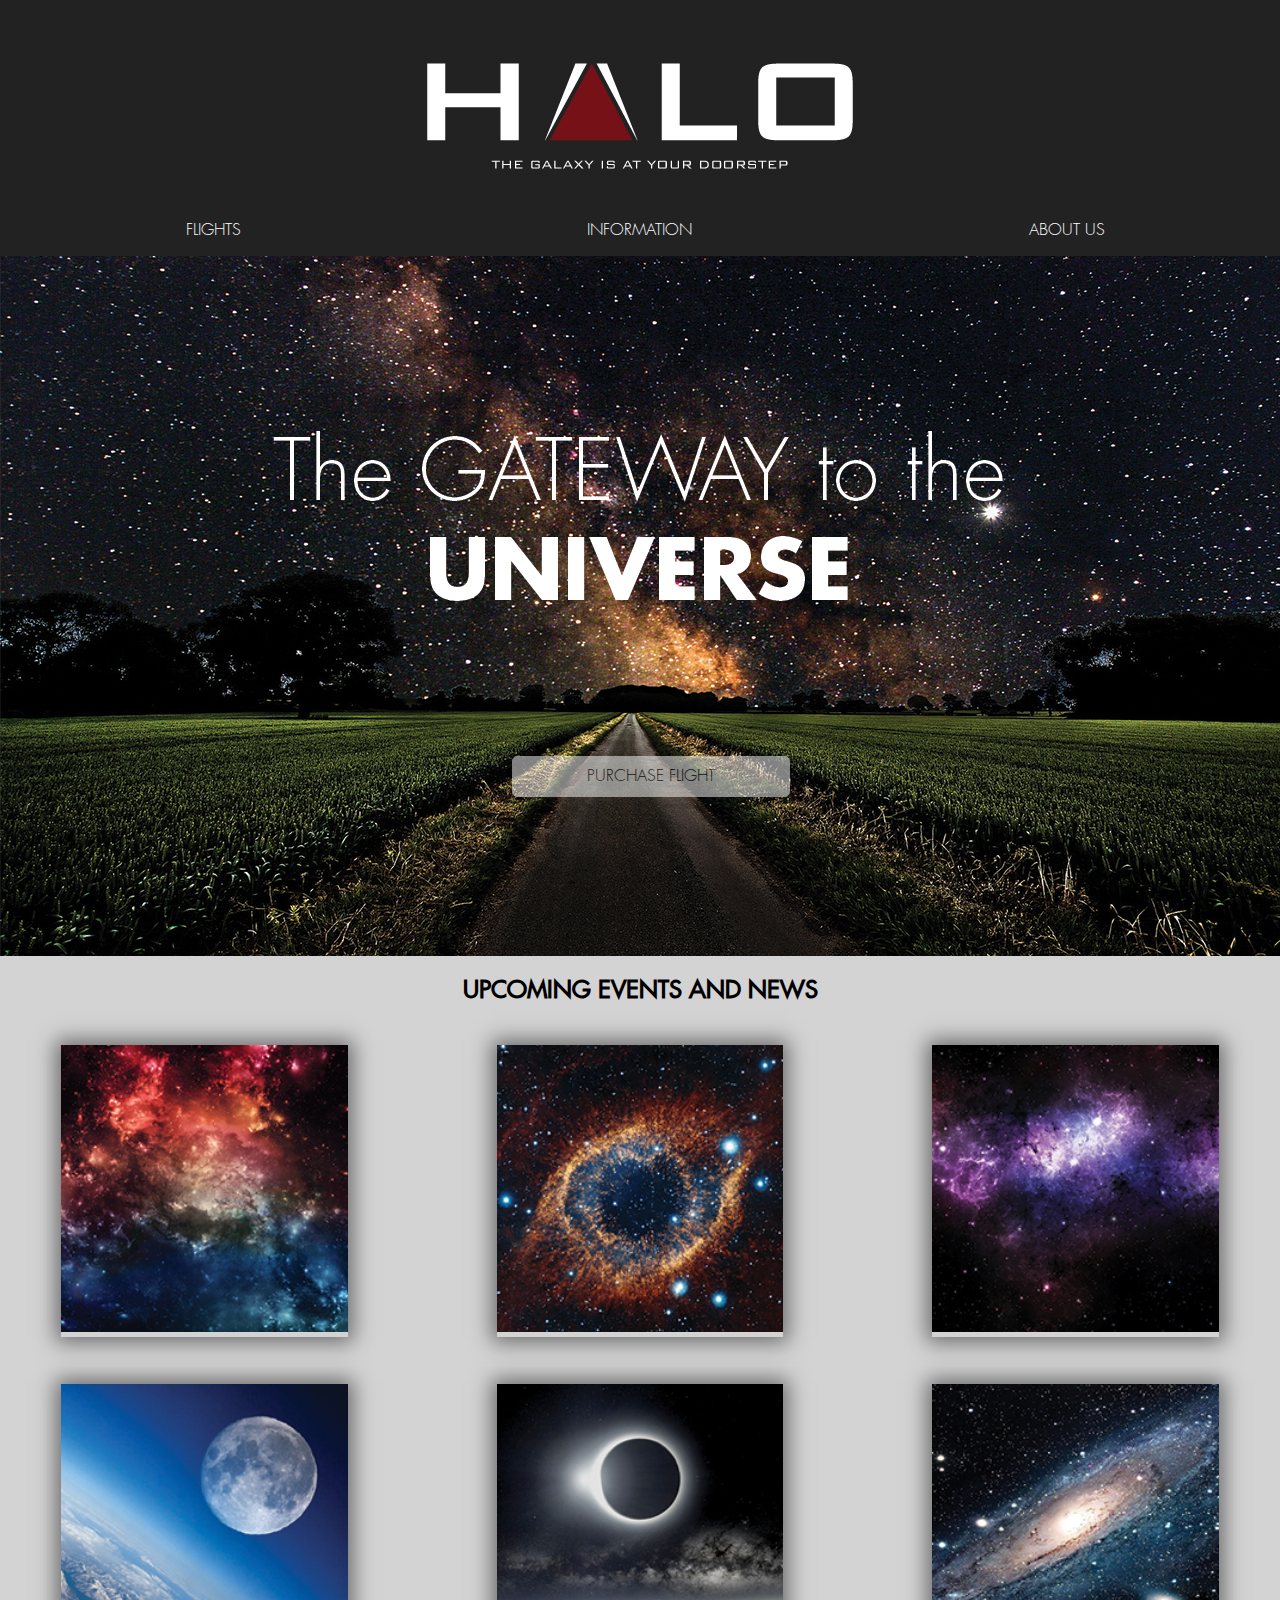
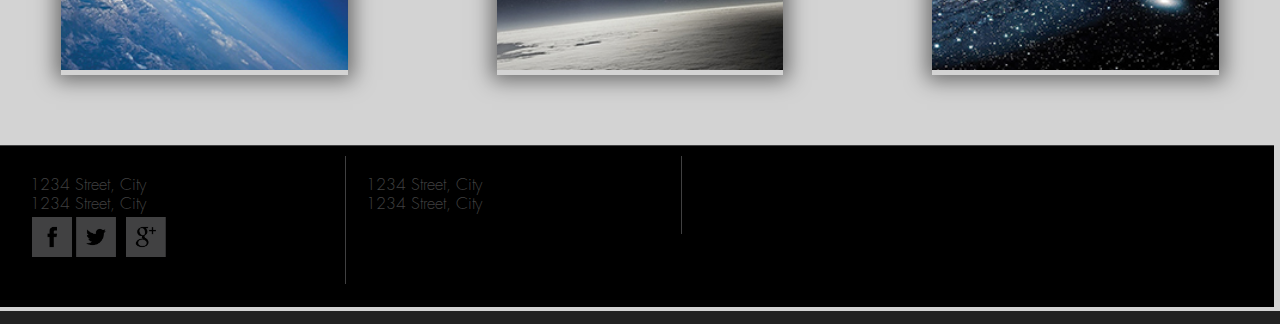
==== index.html @ d56d55d9 "EDITING MOBILE DESIGN" ====
<!doctype html>
<html lang = "en">

<html>
	<head>

		<meta charset = "utf-8">
		<meta name="viewport" content="width=device-width, user-scalable=no">
		<title> Project Halo Home Page </title>

		<link rel = "stylesheet" href = "css/nav.css">
		<link rel = "stylesheet" href = "css/index.css">
		<link rel = "stylesheet" href = "css/grid.css">
		<link rel = "stylesheet" href = "css/main.css">

	</head>

	<body>
			<a href = "index.html"> <img alt = "Header Logo for Project Halo" src = "img/project-halo-header.jpg" height = "auto" width = "100%"></a>

			<!-- Navigational Bar -->
			<nav class = "grid-18 navContainer">

					<div class = "grid-6 navitems left">
						<a href = "flights.html"> FLIGHTS </a>
						<ul>
								<li><a href="">SubNav Test1</a><li>
								<li><a href="">Test2</a><li>
						</ul>
					</div>

					<div class = "grid-6 navitems inner">
						<a href = "information.html"> INFORMATION </a>
						<ul>
								<li><a href="">Test1</a><li>
								<li><a href="">Test2</a><li>
						</ul>
					</div>

					<div class = "grid-6 navitems right">
						<a href = "contact.html"> ABOUT US </a>
					</div>

			</nav>



		<div class ="backgroundbox">
			<div class = "shitontop">
			</div>
			<div class = "grid_9">
				<a href = "flights.html" class = "purchaseButton"> PURCHASE FLIGHT </a>
			</div>
			<div class = "homepage_image">
			</div>
		</div>

		<!-- Area for Information -->
		<div class ="eventBox">
			<div class="grid_12">
				<h2 id="sectionTitle"> 	UPCOMING EVENTS AND NEWS </h2>
				<article id = "Events" class="grid_4">
					<div class = "grid_12" id="columnItem">

						<div class = "box-item-article-image">
							<div class = "imgBorder">

								<a href = "events.html">

									<div class="event1">

										<img alt = "Splashscreen photo with the words, The Gateway to the Universe" src = "img/events_1_img.jpg"  height="auto" width = "100%" class="imgblock">

										<div class="imgtext">

											<h4> HARVESTING CRYSTAL CLUSTERS </h4>

											<p> 04.16.17 </p>

											<p> Scientist from HALO have found methods of creating energy from the crystal clusters found in the atmosphere. Learn More. </p>

										</div>
									</div>
								</a>
							</div>
						</div>
					</div>

					<div class = "grid_12" id="columnItem">
						<div class = "box-item-article-image">
							<div class = "imgBorder">
								<a href = "events.html">

									<div class="event1">

										<img alt = "Splashscreen photo with the words, The Gateway to the Universe" src = "img/events_2_img.jpg" height="auto" width = "100%" class="imgblock">

										<div class="imgtext">
											<h4> GABRIEL ENGINE </h4>

											<p> 04.01.17 </p>

											<p> The Gabriel Engine developed near the end of 2015 have been updated to take the new energy that we have synthesize, which has increased the speeds of each ship. Learn More. </p>
										</div>
									</div>
								</a>
							</div>
						</div>
					</div>
				</article>

				<article id = "information" class = "grid_4">
					<div class = "grid_12" id="columnItem">
						<div class = "box-item-article-image">
							<div class = "imgBorder">
								<a href = "events.html">
									<div class="event1">
										<img alt = "Splashscreen photo with the words, The Gateway to the Universe" src = "img/events_3_img.jpg"
										height = "auto" width = "100%">
										<div class="imgtext">
											<h4> HIRING PRIVATE CONTRACTORS </h4>

											<p> 03.25.17 </p>

											<p> HALO is currently hiring private contractors to serve in the Defence Department. We are looking for individuals who want to have an exciting career along with people who aren’t afraid of being deployed for too long. Learn More. </p>
										</div>
									</div>
								</a>
							</div>
						</div>
					</div>

					<div class = "grid_12" id="columnItem">
						<div class = "box-item-article-image">
							<div class = "imgBorder">
								<a href = "events.html">
									<div class="event1">
										<img alt = "Splashscreen photo with the words, The Gateway to the Universe" src = "img/events_4_img.jpg"
										height = "auto" width = "100%">
										<div class="imgtext">
											<h4> OP 4 - BASE 7 </h4>

											<p> 03.16.17 </p>

											<p> The 7th base of our 4th landing (Mars) have been terraformed enough to the point where we are currently actively looking for people to colonize the area. Inquire with your agent about getting onto the next expedition. Learn More. </p>
										</div>
									</div>
								</a>
							</div>
						</div>
					</div>
				</article>

				<article id = "information" class = "grid_4 omega">
					<div class = "grid_12" id="columnItem">
						<div class = "box-item-article-image">
							<div class = "imgBorder">
								<a href = "events.html">
									<div class="event1">
										<img alt = "Splashscreen photo with the words, The Gateway to the Universe" src = "img/events_5_img.jpg"
										height = "auto" width = "100%">
										<div class="imgtext">
											<h4> HIRING SCIENTIST </h4>

											<p> 02.12.17 </p>

											<p> We are currently looking to hire scientist who are interested in developing the next line of Gabriel Engines. Learn More. </p>
										</div>
									</div>
								</a>
							</div>
						</div>
					</div>

					<div class = "grid_12" id="columnItem">
						<div class = "box-item-article-image">
							<div class = "imgBorder">
								<a href = "events.html">
									<div class="event1">
										<img alt = "Splashscreen photo with the words, The Gateway to the Universe" src = "img/events_6_img.jpg"
										height = "auto" width = "100%">
										<div class="imgtext">
											<h4> DECLARE YOUR LOYALTIES </h4>

											<p> 02.01.17 </p>

											<p> Here at HALO, we don’t believe strife between ideals. Once you join the Project, the only thing there is, is HALO. Learn More. </p>
										</div>
									</div>
								</a>
							</div>
						</div>
					</div>
				</article>

				<div class="footer">
					<div class="grid_3 omega">
						<div class="grid_12">
							<p>1234 Street, City</p>
							<p>1234 Street, City</p>
						</div>
								<div class="grid_2 omega">
								<img src="img/fb.png" width="100%">
							</div>
							<div class="grid_2">
								<img src="img/twitter.png" width="100%">
							</div>
							<div class="grid_2">
								<img src="img/google.png" width="100%">
							</div>

					</div>
					<div class="grid_3 omega">
						<p>1234 Street, City</p>
						<p>1234 Street, City</p>
					</div>
					<div class="grid_6 omega"></div>
				</div>
	</body>

</html>
---- css/nav.css ----
* {
		margin: 0;
		padding: 0;
	}

	nav .navitems ul {
	/*	visibility:hidden;*/
	display:none;
	}

	nav a, nav a:visited {
	width: 100%;
	display: inline-block;
	background-color: #222222;
	color: #FFFFFF;
	padding: 1em 0;
	text-decoration: none;
	-webkit-transition: background-color 0.5s;
	transition: background-color 0.5s;
}

nav .navitems a:hover{
	background-color: #4b545f;
		background: linear-gradient(top, #4f5964 0%, #5f6975 40%);
		background: -moz-linear-gradient(top, #4f5964 0%, #5f6975 40%);
		background: -webkit-linear-gradient(top, #4f5964 0%,#5f6975 40%);

	list-style: none;
	position: relative;
	display: inline-table;
	}

nav a:hover, nav a:active, nav a:focus {
	background-color: #A7A9AB;
	color: white;
}

	nav .navitems a:hover > ul {
			/*visibility:visible;*/
			display:block;
	}

	nav .navButtons{
		background-color: #222222;
		width: 100%;
		margin: 0;
		text-align: center;
	}


	.navitems{
		text-align:center;
	}


	.mobilenav ul {
		width:80%;
		list-style: none;
		background: #222;
		display: inline;
	}

	.mobilenav li {
		width:33%;
		float:left;
		border-right: 1px solid #eee;
		display: inline;
	}
	.mobilenav li:last-child {
		border-right:none;
	}

	.mobilenav li a {
		display: block;
		width:100%;
		background:#222;
		padding:4% 10%;
		font-size:1em;
		text-decoration: none;
		color: #fff;
	}

	@media screen and (max-width: 768px) {
		#menu {
			width:1.4em;
			display: block;
			background:#222;
			color: #fff;
			font-size:1em;
			text-align: center;
			padding:1em;
		}
		#nav.js {
			display: none;
		}
		.mobilenav ul {
			width:100%;
		}
		.mobilenav li {
			width:100%;
			border-right:none;
		}
		#halologo{
			display:none;
		}
		#nav .grid-6{
			width:100%;
		}
	}

	@media screen and (min-width: 768px) {
		#menu {
			display: none;
		}
	}
---- css/index.css ----
/* Changes */
html{
	background-color:#222;
}

.homepage_image{

}
a {
	margin:0;
	padding:0;
}


.backgroundbox{

	background: url(../img/splash_img.jpg);

	background-repeat: no-repeat;
	background-position:center;
	-webkit-background-size: cover;
	-moz-background-size: cover;
	-o-background-size: cover;
	background-size: cover;

	width:100%;
	height:700px;
	overflow: scroll
}

.shitontop{
	display: block;
	width: 100%;
	height: 500px;
}

.purchaseButton{
	display: inline-block;
	margin-left: auto;
	margin-right: auto;
	background-color: white;
	opacity: 0.5;
	color: black;
	border: thin solid white;
	border-radius: 5px;
	text-align: center;
	padding: 10px;
	position: absolute;
	left:40%;
	width:20%;
}

.purchaseButton:hover{
	opacity: 0.85;
}

.categoryNames{
	margin-top: 3px;
	width: 240px;
	padding-top: 10px;
	margin: 0 auto;
	color: black;
}


.eventButton{
	width: 280px;
	height: 280px;
}

.backgroundBox{
	background-color: #222222;
	padding: 0;
}

.box-item-article-text{
	display: block;
	height: 50px;
	margin: 0 auto;
}

.box-item-article-image{
	text-align: center;
	margin-top: 20px;
	padding: 0;
}

.borderPatrol{
	width: 320px;
	border-bottom: thin solid white;
	margin: 0 auto;
	margin-top: 20px;

}

.imgBorder{
	padding:0;
	width: 70%;
	height: 95%;
	box-shadow: 0px 0px 20px 5px rgba(0,0,0,0.5);
	margin: 0 auto;
	margin-top: 20px;
}

/*.imgBorder a:hover{
	opacity:0.5;
	transition:opacity.8s ease;
}
.imgBorder a:hover .hoverText{

	transition:opacity.5s ease;
	visibility:visible;
}*/

.hoverText{

	color: black;
/*visibility:hidden;*/
	text-align:center;
}

/*modification after adding grid*/

.grid_12{
	background-color: #d3d3d3;
}

.footer .grid_12{
	background-color:#000;
}
#sectionTitle{
	text-align:center;
	color: black;
	padding:20px;
}

#columnItem{
	margin-bottom:2em;

}

.event1{

	/*background-size:240px;
	height:90%;*/

	background-size:cover;

	overflow:hidden;
	position:relative;
	margin-bottom:-5px;

}

.imgtext{
	position:absolute;
	top:0;
	left:0;
  	background: #000;
	background-size: cover;
  	opacity: 0;
	height: 280px;

}

.event1:hover .imgtext{
	opacity: 0.8;
  	text-align: center;
 	color: #fff;
	vertical-align:middle;
	width:100%;
	height: 100%;
}

.imgtext p{
	color: white;
	margin-top: 5%;
	margin-left: 5%;
	margin-right: 5%;
	line-height: 120%;
}

.imgtext h4{
	margin-top: 10%;
	color: white;
}


/* Tablet */
@media screen and (max-width: 1024px) {
}

@media screen and (max-width : 700px) {

  .grid_1, .grid-1,
  .grid_2,  .grid-2,
  .grid_3, .grid-3,
  .grid_4, .grid-4,
  .grid_5, .grid-5,
  .grid_6, .grid-6,
  .grid_7, .grid-7,
  .grid_8,  .grid-8,
  .grid_9,  .grid-9,
  .grid_10, .grid-10,
  .grid_11, .grid-11,
  .grid-12,
  .grid-12 {
    width:100%;
  }
  .contentImg{
    display:none;
    height:0;
  }
	.footer .grid_2, .footer .grid-2{
		width: 15%;
	}

}


/* Mobile */
@media screen and (max-width: 480px) {
.contentImg{
    display:none;
    height:0;
  }
}
---- css/grid.css ----
/* Computer */
.grid_1 { width: 6.5%; }
.grid_2 { width: 15%; }
.grid_3 { width: 23.5%; }
.grid_4 { width: 32%; }
.grid_5 { width: 40.5%; }
.grid_6 { width: 49%; }
.grid_7 { width: 57.5%; }
.grid_8 { width: 66%; }
.grid_9 { width: 74.5%; }
.grid_10 { width: 83%; }
.grid_11 { width: 91.5%; }
.grid_12 { width: 100%; }

.grid_1,
.grid_2,
.grid_3,
.grid_4,
.grid_5,
.grid_6,
.grid_7,
.grid_8,
.grid_9,
.grid_10,
.grid_11,
.grid_12 {
	margin: 0 2% 1% 0;
	float: left;
	display: block;
	/*background-color: #ccc;*/
	/*height: 150px;*/
	height:auto;
}

.alpha{margin-left:0;}
.omega{margin-right:0;}

.container{
	width: 90%; /*width: 1000px;*/
	max-width: 1000px;
	margin: auto;

}


/* grid without gutter */
.grid-18,
	.grid-15, /* 9 + 6 = 15 with 3 more = 18 */
	.grid-12, /* 9 + 3 = 12 with 6 more = 18 */
.grid-9,
.grid-6,
.grid-3,
.grid-1 { clear: none; float: left; }

.grid-18 { width: 100%; }
	.grid-15 { width: 83.3333333%; } /* 9 + 6 = 15 with 3 more = 18 */
	.grid-12 { width: 66.6666666%; } /* 9 + 3 = 12 with 6 more = 18 */
																	/* Percentage Math */
.grid-9  { width: 50%; }         /* 100 /2 */
.grid-6  { width: 33.3333333%;} /* 100 /3 */
.grid-3  { width: 16.6666666%; } /* 100 /6 */
.grid-1  { width:  5.5555555%; } /* 100 /18 */

.left  { margin-left: 0; }
.right { margin-right: 0; }


.clear{clear:both;display:block;overflow:hidden;visibility:hidden;width:0;height:0}.clearfix:after{clear:both;content:' ';display:block;font-size:0;line-height:0;visibility:hidden;width:0;height:0}* html .clearfix,*:first-child+html .clearfix{zoom:1}


/* Mobile */
@media screen and (max-width : 480px) {

.event1 .imgtext{

	opacity: 0.5;
	font-size: 15;
}
.imgtext{

	height:100%;
}

.grid_1,
.grid_2,
.grid_3,
.grid_4,
.grid_5,
.grid_6,
.grid_7,
.grid_8,
.grid_9,
.grid_10,
.grid_11,
.grid_12,
.grid-1,
.grid-2,
.grid-3,
.grid-4,
.grid-5,
.grid-6,
.grid-7,
.grid-8,
.grid-9,
.grid-10,
.grid-11,
.grid-12,
.grid-13,
.grid-14,
.grid-15,
.grid-16,
.grid-17,
.grid-18   {
	width:100%;
}

}

@media screen and (max-width: 1000px){
	.event1 .imgtext{
		font-size: 8px;
}

@media screen and (max-width : 768px) {

.event1 .imgtext{

	opacity: 0.5;
	font-size: 15;
}
.imgtext{

	height:100%;
}
---- css/main.css ----
/* ONE TWO Three*/
@font-face {
	font-family: "Futura";
	font-weight: normal;
	font-style: normal;
	src: url('fonts/FuturaStd-Light.otf') format('opentype');
}

@font-face {
	font-family: "Futura-Medium";
	font-weight: normal;
	font-style: normal;
	src: url('fonts/FuturaStd-Medium.otf') format('opentype');
}

@font-face {
	font-family: "Logo";
	font-weight: normal;
	font-style: normal;
	src: url('fonts/space age.ttf') format('truetype');
}

html, body{
	margin: 0;
	padding: 0;
}

h1{
	display: inline-block;
	font-family: "Logo";
	padding-left: 10px;
}

h2{
	font-weight: "12px";
}

h4{
	font-family: "Futura-Medium";
}



figcaption{
	position: absolute;
	color: white;
	bottom: 1em;
	left: 3.5em;
}

figure{
	position: relative;
	margin:0;
}

a{
	text-decoration: none;
	color: white;
}



img {
	height: auto;
	max-width: 100%;
}

p {
	font-family: "Futura";
	color: black;
}

h4{
	text-align: center;
}

.image-text{
	text-align: center;
	display:block;
}

.splash-image-text{
	position: relative;
}


h1{
	display: block;
	position: absolute;
	font-family: "Logo";
	font-size: 2em;
	width: 100%;
	padding-top: 30px;
	padding-bottom: 30px;
	text-align: center;
	background-color: #222222;
	color: white;
	margin: 0;
}



.placeholderBox{
	display:block;
	padding-top: 46px;
	padding-bottom: 46px;
}

.placeholderSmallBox{
	display:block;
	padding-top:60px;
	padding-top:60px;
	width: 90%;
	border: 1px solid black;
}

.placeholderSmallBox{
	display:inline-block;
	width: 90%;
	padding-top: 120px;
	padding-bottom: 120px;
	margin-left:5%;
	border: 1px solid black;
}

h2{
	font-family: "Futura-Medium";
	font-size: 30;
}

h3{
	font-family: "Futura-Medium";
	font-size: 20;
	margin-left: 5%;
}

h4{
	font-family: "Futura-Medium";
	font-size: 10;
	margin-bottom: 0;
	color: black;
	margin-top: 5px;
}

p {
	font-family: "Futura";
	font-size: 15;
}

form {
	display: block;
	padding: 1em;
	font-family: "Futura";
}

.input-wrapper {
	margin: 0 0 1em 0; /* Here we are defining the margins for 'top right bottom left' */
}

label{
	display:block;
}

.flightphotos{
	width: 33%;
	border: 1px solid black;
}

.blackblocks{
	display: inline-block;
	margin: 1 1 1 1;
	padding: 1em;
	background-color: #222222;
	border: solid #222222;
	color: white;
}

.whiteblocks{
	display: inline-block;
	margin: 1 1 1 1;
	padding: 1em;
	background-color: #FFFFFF;
	border: solid #222222;
	color: black;
}

.redblocks{
	display: inline-block;
	margin: 1 1 1 1;
	padding: 1em;
	background-color: #761117;
	border: solid #761117;
	color: white;
}

.greyblocks{
	display: inline-block;
	margin: 1 1 1 1;
	padding: 1em;
	background-color: #A7A9AB;
	border: solid #A7A9AB;
	color: white;
	clear: right;
}

.blacktext {
	color: #222222;
}

.whitetext {
	color: #FFFFFF;
	background-color: #222222;
	padding: 0.5em;
}

.redtext {
	color: #761117;
}

.greytext {
	color: #A7A9AB;
}

a {
	font-family: "Futura";
}

a.blackbutton {
	display: inline-block;
 	padding: 1em 1em;
  	color: #222222;
  	border: solid #222222;
  	text-decoration: none;
}

a.blackbutton:hover, a.blackbutton:active{
	background-color: #222222;
	color: white;
}

a.redbutton {
	display: inline-block;
 	padding: 1em 1em;
  	color: #761117;
  	border: solid #761117;
  	text-decoration: none;
}

a.redbutton:hover, a.redbutton:active{
	background-color: #761117;
	color: white;
}

a.greybutton {
	display: inline-block;
 	padding: 1em 1em;
  	color: #A7A9AB;
  	border: solid #A7A9AB;
  	text-decoration: none;
}

a.greybutton:hover, a.greybutton:active{
	background-color: #A7A9AB;
	color: white;
}

.webnavbar {
	background-color: #222222;
}

.bodytext {
	display: inline-block;
	margin-left: 3em;
	width: 70%;
	padding-top: 7em;
}

.sampleCode {
	color:#761117;
}

.samplenav{
	height: 40px;
}

.placeholderSplashImage{
	display:inline-block;
	width: 100%;
    height: 30em;
    border: 25px solid navy;
	border: 1px solid black;
}

.mobilenav nav {
	position: static;

}
.contentt {
	margin-top: 0%;
	width: 100%;
	display: inline-block;
}

.linkButton{
	border:1px solid #000;
	padding:5px 20px;
	width:20%;
	margin-left:auto;
	margin-right:auto;

}

.footer{
	clear:left;
	margin-top:30px;
	border-top:1px solid #404041;
	width: 98%;
	padding: 10px;
	background-color: #000;
	height: 10%;
	display: inline-block;
	color: #404041;


}

.footer .grid_3{
	border-right:1px solid #404041;
	padding:20px;
}

.footer .grid_3 .grid_2{
	text-align:center;
}
.footer p{
	color: #404041;
}
.footer img{
	display:inline-block;
	width:40px;
}

#topheader{
	background-color:#222;
}

.header{
  background-color:#222;
}
nav .box-item-nav ul {
	display: none;
}

nav .box-item-nav a:hover{
	background: #4b545f;
			background: linear-gradient(top, #4f5964 0%, #5f6975 40%);
			background: -moz-linear-gradient(top, #4f5964 0%, #5f6975 40%);
			background: -webkit-linear-gradient(top, #4f5964 0%,#5f6975 40%);

	list-style: none;
	position: relative;
	display: inline-table;
}
	nav .box-item-nav a:hover > ul {
		display: block;

	}


		/* Tablet */
	@media screen and (max-width: 1024px) {
	}




	/* Mobile */
	@media screen and (max-width: 480px) {
	}
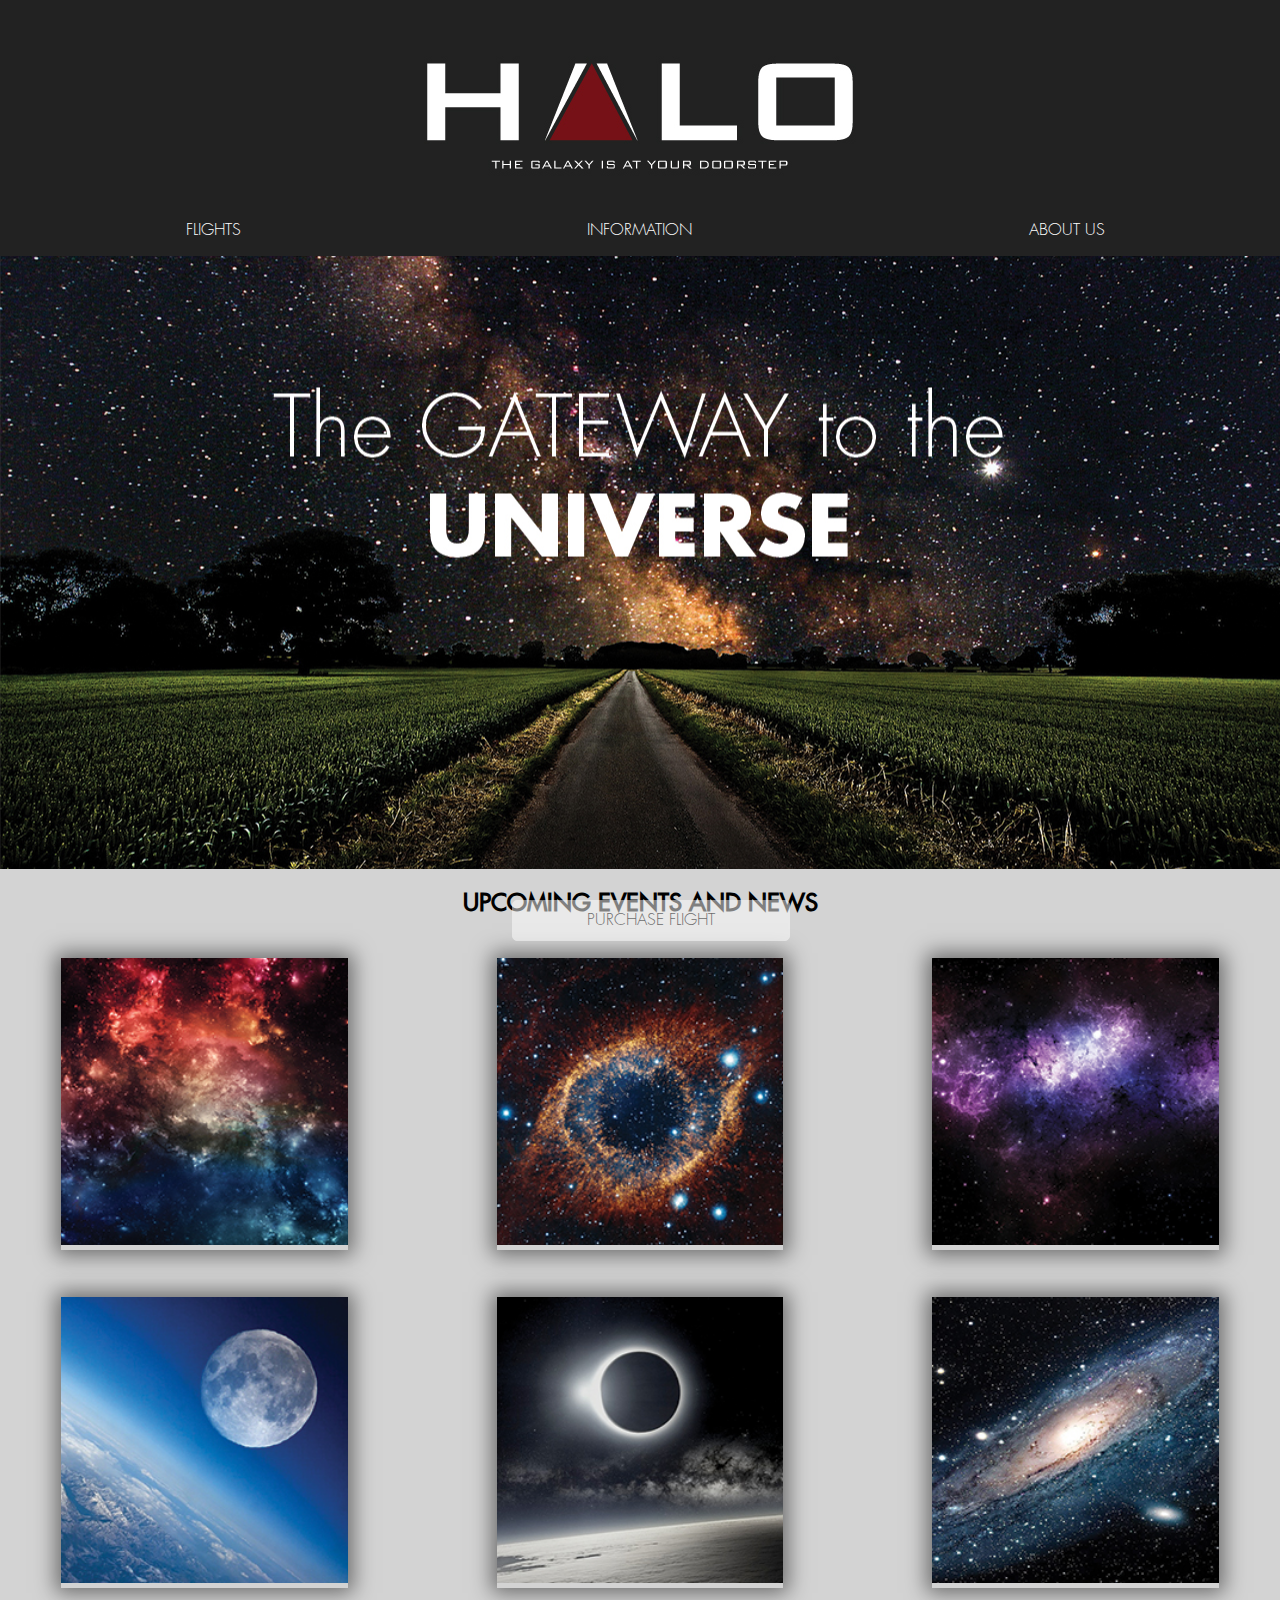
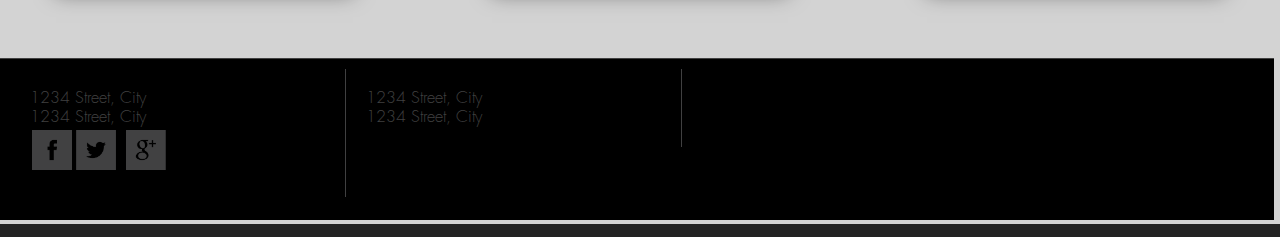
==== commit ecaa144c: "implement mobile" ====
--- a/index.html
+++ b/index.html
@@ -16,32 +16,32 @@
 	</head>
 
 	<body>
-			<a href = "index.html"> <img alt = "Header Logo for Project Halo" src = "img/project-halo-header.jpg" height = "auto" width = "100%"></a>
-
-			<!-- Navigational Bar -->
-			<nav class = "grid-18 navContainer">
-
-					<div class = "grid-6 navitems left">
-						<a href = "flights.html"> FLIGHTS </a>
-						<ul>
-								<li><a href="">SubNav Test1</a><li>
-								<li><a href="">Test2</a><li>
-						</ul>
-					</div>
-
-					<div class = "grid-6 navitems inner">
-						<a href = "information.html"> INFORMATION </a>
-						<ul>
-								<li><a href="">Test1</a><li>
-								<li><a href="">Test2</a><li>
-						</ul>
-					</div>
-
-					<div class = "grid-6 navitems right">
-						<a href = "contact.html"> ABOUT US </a>
-					</div>
-
-			</nav>
+		<div id="topheader">
+		<a href = "index.html"> <img alt = "Header Logo for Project Halo" src = "img/project-halo-header.jpg" height = "auto" width = "100%" id="halologo"> </a>
+
+		<!-- Navigational Bar -->
+		<div class="mobilenav">
+		<nav class = "grid-18 navContainer" id="nav">
+
+			
+				<div class = "grid-6 navitems left">
+					<a href = "flights.html"> FLIGHTS </a>
+
+				</div>
+
+				<div class = "grid-6 navitems inner">
+					<a href = "information.html"> INFORMATION </a>
+
+				</div>
+
+				<div class = "grid-6 navitems right">
+					<a href = "contact.html"> ABOUT US </a>
+				</div>
+
+
+		</nav>
+		</div>
+		</div>
 
 
 
@@ -216,6 +216,18 @@
 					</div>
 					<div class="grid_6 omega"></div>
 				</div>
+				<script src="http://ajax.googleapis.com/ajax/libs/jquery/1.8.2/jquery.min.js"></script>
+							<script type="text/javascript">
+								$("#nav").addClass("js").before('<div id="menu">Menu</div>');
+								$("#menu").click(function(){
+									$("#nav").toggle();
+								});
+								$(window).resize(function(){
+									if(window.innerWidth > 1224) {
+										$("#nav").removeAttr("style");
+									}
+								});
+							</script>
 	</body>
 
 </html>
--- a/css/index.css
+++ b/css/index.css
@@ -24,14 +24,14 @@
 	background-size: cover;
 
 	width:100%;
-	height:700px;
+	height:auto;
 	overflow: scroll
 }
 
 .shitontop{
 	display: block;
 	width: 100%;
-	height: 500px;
+	height: 600px;
 }
 
 .purchaseButton{
@@ -48,6 +48,7 @@
 	position: absolute;
 	left:40%;
 	width:20%;
+	top: 100%;
 }
 
 .purchaseButton:hover{
--- a/css/grid.css
+++ b/css/grid.css
@@ -116,7 +116,7 @@
 
 }
 
-@media screen and (max-width: 1000px){
+@media screen and (max-width: 1000px) and (min-width: 480px){
 	.event1 .imgtext{
 		font-size: 8px;
 }
--- a/css/main.css
+++ b/css/main.css
@@ -33,6 +33,10 @@
 
 h2{
 	font-weight: "12px";
+}
+
+h3{
+	text-align: center;
 }
 
 h4{
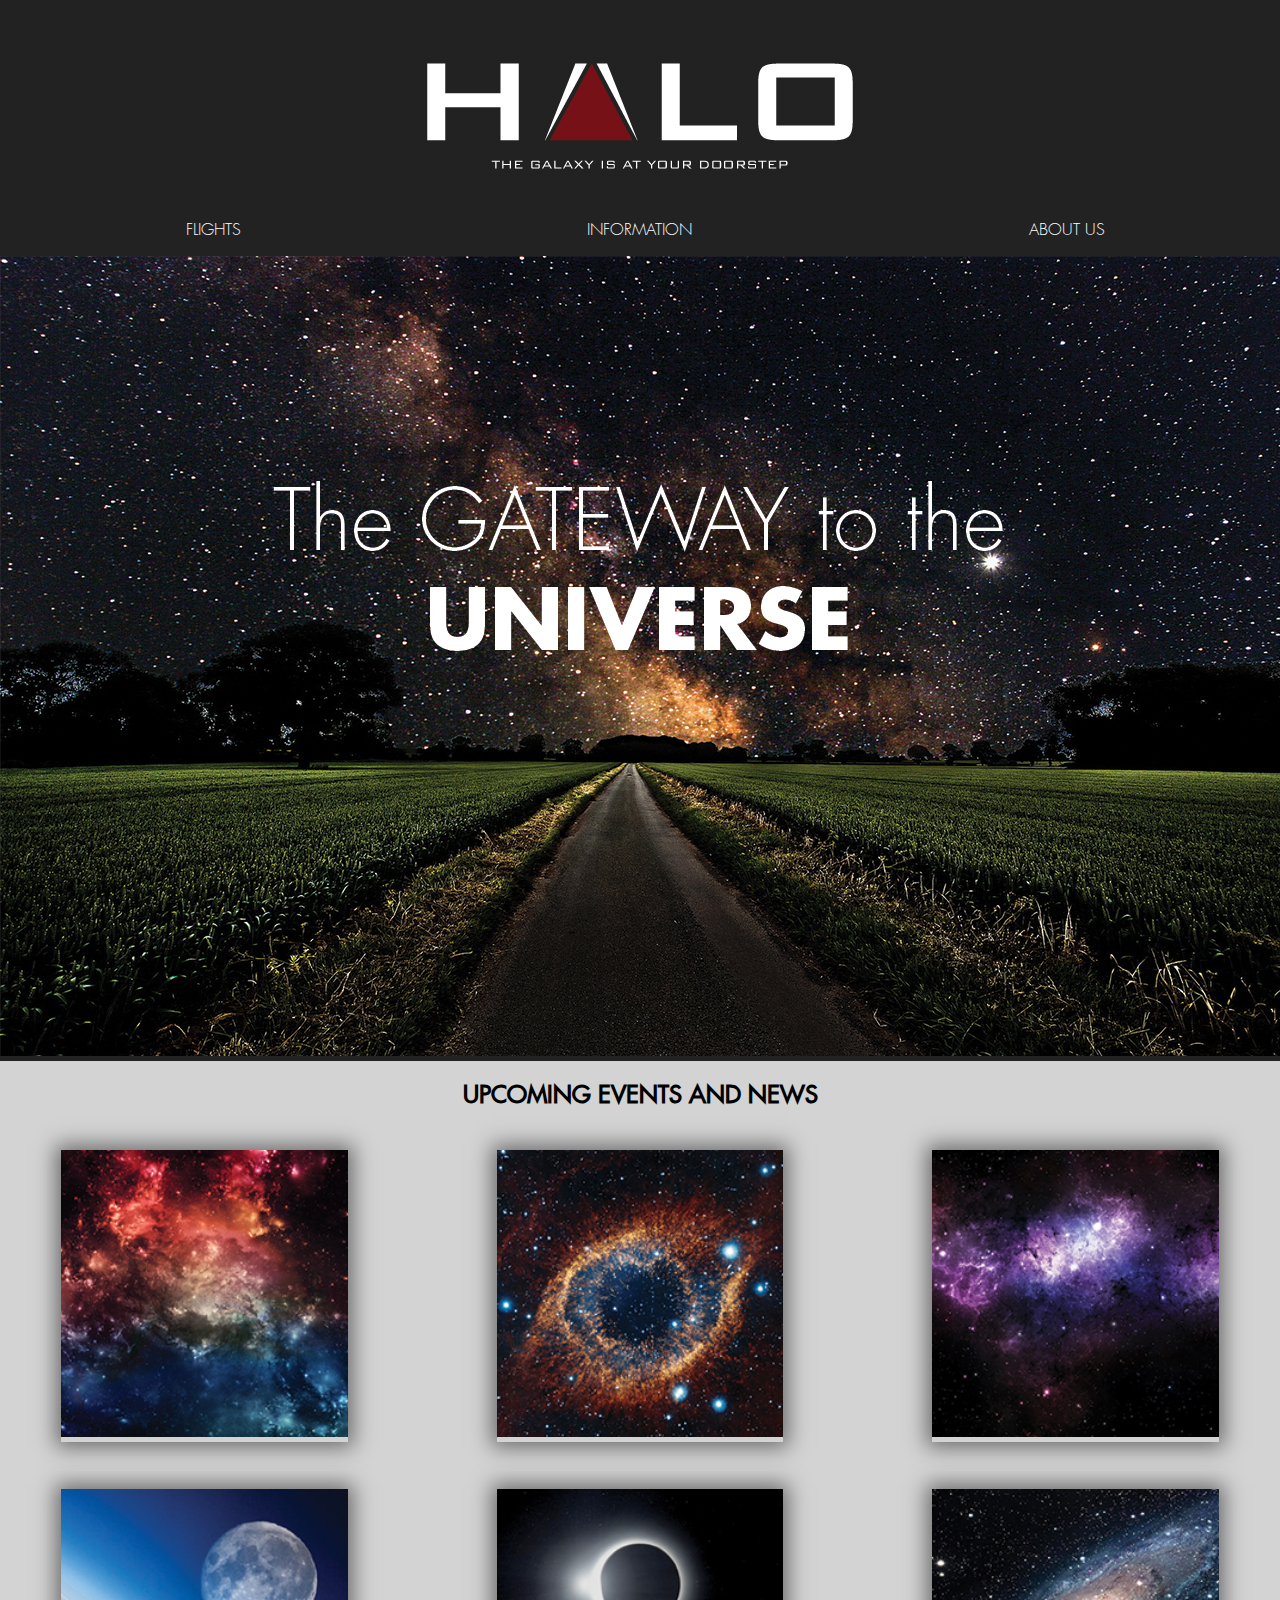
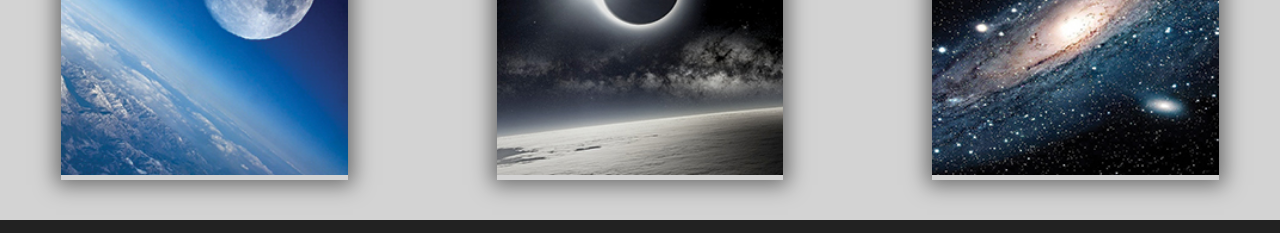
==== commit dce9c8c2: "more updates" ====
--- a/index.html
+++ b/index.html
@@ -17,47 +17,53 @@
 
 	<body>
 		<div id="topheader">
-		<a href = "index.html"> <img alt = "Header Logo for Project Halo" src = "img/project-halo-header.jpg" height = "auto" width = "100%" id="halologo"> </a>
-
-		<!-- Navigational Bar -->
-		<div class="mobilenav">
-		<nav class = "grid-18 navContainer" id="nav">
-
-			
-				<div class = "grid-6 navitems left">
-					<a href = "flights.html"> FLIGHTS </a>
-
-				</div>
-
-				<div class = "grid-6 navitems inner">
-					<a href = "information.html"> INFORMATION </a>
-
-				</div>
-
-				<div class = "grid-6 navitems right">
-					<a href = "contact.html"> ABOUT US </a>
-				</div>
-
-
-		</nav>
+		
+			<a href = "index.html"> <img alt = "Header Logo for Project Halo" src = "img/project-halo-header.jpg" height = "auto" width = "100%" id="halologo"> </a>
+
+			<!-- Navigational Bar -->
+			<div class="mobilenav">
+				<nav class = "grid-18 navContainer" id="nav">
+
+					
+						<div class = "grid-6 navitems left">
+							<a href = "flights.html"> FLIGHTS </a>
+
+						</div>
+
+						<div class = "grid-6 navitems inner">
+							<a href = "information.html"> INFORMATION </a>
+
+						</div>
+
+						<div class = "grid-6 navitems right">
+							<a href = "contact.html"> ABOUT US </a>
+						</div>
+
+
+				</nav>
+			</div>
 		</div>
+
+		<div class="pgContent imgbox">
+			<a href ="flights.html"> <img src="img/splash_img.jpg"> </a>
 		</div>
 
-
-
+<!--
 		<div class ="backgroundbox">
 			<div class = "shitontop">
 			</div>
-			<div class = "grid_9">
+			<div class = "grid_9 omega">
 				<a href = "flights.html" class = "purchaseButton"> PURCHASE FLIGHT </a>
 			</div>
 			<div class = "homepage_image">
 			</div>
 		</div>
 
+-->
+
 		<!-- Area for Information -->
-		<div class ="eventBox">
-			<div class="grid_12">
+		<div class ="eventBox omega">
+			<div class="grid_12 omega">
 				<h2 id="sectionTitle"> 	UPCOMING EVENTS AND NEWS </h2>
 				<article id = "Events" class="grid_4">
 					<div class = "grid_12" id="columnItem">
@@ -172,7 +178,7 @@
 						</div>
 					</div>
 
-					<div class = "grid_12" id="columnItem">
+					<div class = "grid_12 omega" id="columnItem">
 						<div class = "box-item-article-image">
 							<div class = "imgBorder">
 								<a href = "events.html">
@@ -193,6 +199,7 @@
 					</div>
 				</article>
 
+<!--
 				<div class="footer">
 					<div class="grid_3 omega">
 						<div class="grid_12">
@@ -228,6 +235,8 @@
 									}
 								});
 							</script>
+
+						-->
 	</body>
 
 </html>
--- a/css/index.css
+++ b/css/index.css
@@ -34,10 +34,25 @@
 	height: 600px;
 }
 
+.pgContent{
+	/*position: absolute;*/
+	margin-top: auto;
+	width: 100%;
+	height: 200px;
+	/*background-color: #fff;*/
+}
+
+.imgbox{
+	background-image:url('img/splash_img.jpg');
+	height:50%;
+	display:block;
+}
+
 .purchaseButton{
 	display: inline-block;
 	margin-left: auto;
 	margin-right: auto;
+	margin-bottom: 100px;
 	background-color: white;
 	opacity: 0.5;
 	color: black;
@@ -45,10 +60,10 @@
 	border-radius: 5px;
 	text-align: center;
 	padding: 10px;
-	position: absolute;
-	left:40%;
+	position: relative;
+	left:55%;
 	width:20%;
-	top: 100%;
+	top: 30%;
 }
 
 .purchaseButton:hover{
@@ -62,7 +77,6 @@
 	margin: 0 auto;
 	color: black;
 }
-
 
 .eventButton{
 	width: 280px;
@@ -220,7 +234,7 @@
 
 
 /* Mobile */
-@media screen and (max-width: 480px) {
+@media screen and (max-width: 700px) {
 .contentImg{
     display:none;
     height:0;
--- a/css/grid.css
+++ b/css/grid.css
@@ -121,7 +121,7 @@
 		font-size: 8px;
 }
 
-@media screen and (max-width : 768px) {
+@media screen and (max-width : 480px) {
 
 .event1 .imgtext{
 
@@ -132,3 +132,4 @@
 
 	height:100%;
 }
+}
